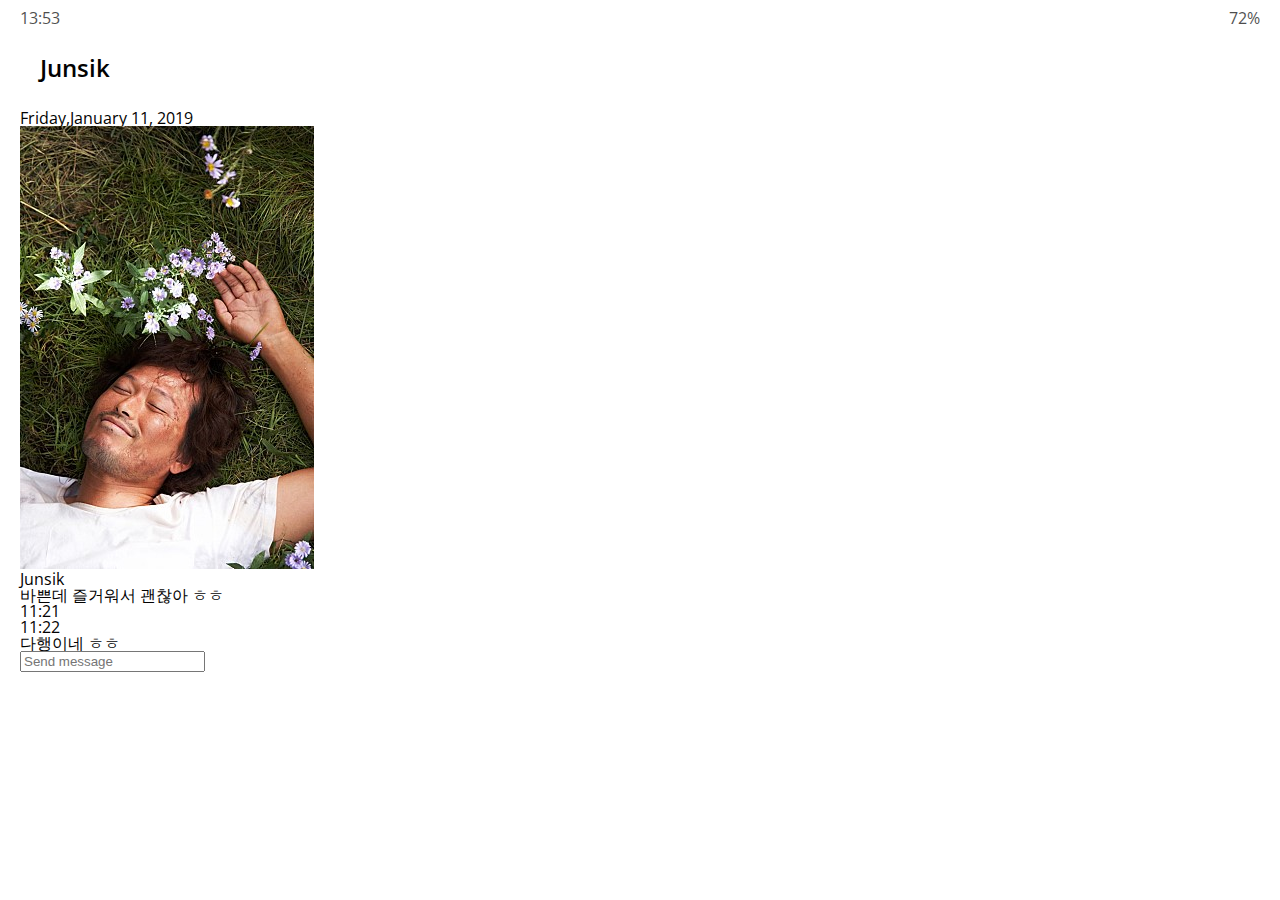
==== chat.html @ a3d22644 "Header" ====
<!DOCTYPE html>
<html lang="en">
  <head>
    <meta charset="UTF-8" />
    <meta name="viewport" content="width=device-width, initial-scale=1.0" />
    <meta http-equiv="X-UA-Compatible" content="ie=edge" />
    <link
      rel="stylesheet"
      href="https://use.fontawesome.com/releases/v5.8.1/css/all.css"
      integrity="sha384-50oBUHEmvpQ+1lW4y57PTFmhCaXp0ML5d60M1M7uH2+nqUivzIebhndOJK28anvf"
      crossorigin="anonymous"
    />
    <link rel="stylesheet" href="css/styles.css" />
    <title>Chat | Kakao Clone</title>
  </head>
  <body>
    <div class="status-bar">
      <div class="status-bar__column">
        <span class="status-bar__clock">13:53</span>
      </div>
      <div class="status-bar__column">
        <i class="fas fa-clock"></i>
        <i class="fas fa-volume-up"></i>
        <i class="fas fa-ban"></i>
        <i class="fas fa-wifi"></i>
        <span class="status-bar__battery-level">72%</span>
        <i class="fas fa-battery-three-quarters"></i>
      </div>
    </div>
    <hearder class="header">
      <div class="header__header-column">
        <a href="index.html" class="header__back-btn">
          <i class="fas fa-arrow-left"></i>
        </a>
        <h1 class="header__title">Junsik</h1>
      </div>
      <div class="header__header-column">
        <span class="header__icon">
          <i class="fas fa-search"></i>
        </span>
        <span class="header__icon">
          <i class="fas fa-bars"></i>
        </span>
      </div>
    </hearder>
    <main class="chat">
      <ul class="chat__messages">
        <span class="timestamp">
          Friday,January 11, 2019
        </span>
        <li class="incoming-message message">
          <img src="images/avatar.jpg" class="g-avatar" />
          <div class="message__content">
            <span class="message__author">Junsik</span>
            <div class="message__bubble">
              바쁜데 즐거워서 괜찮아 ㅎㅎ
            </div>
          </div>
          <span class="message__timestamp">11:21</span>
        </li>
        <li class="incoming-message message">
          <span class="message__timestamp">11:22</span>
          <div class="message__content">
            <div class="message__bubble">
              다행이네 ㅎㅎ
            </div>
          </div>
        </li>
      </ul>
    </main>
    <div class="chat__write">
      <div class="chat__write-column">
        <i class="far fa-plus-square"></i>
      </div>
      <div class="chat__write-column">
        <input
          type="text"
          placeholder="Send message"
          class="chat__write-input"
        />
      </div>
      <div class="chat__write-column">
        <span class="chat__write-icon">
          <i class="far fa-smile-wink"></i>
        </span>
        <span class="chat__write-icon">
          <i class="fas fa-microphone"></i>
        </span>
      </div>
    </div>
  </body>
</html>
---- css/styles.css ----
@import url("https://fonts.googleapis.com/css?family=Open+Sans:400,600");
@import "reset.css";
@import "status-bar.css";
@import "header.css";

body {
  background-color: white;
  padding: 10px 20px;
  color: #020202;
  font-family: "Open Sans", -apple-system, BlinkMacSystemFont, "Segoe UI",
    Roboto, Oxygen, Ubuntu, Cantarell, "Open Sans", "Helvetica Neue", sans-serif;
}

a {
  color: inherit;
}
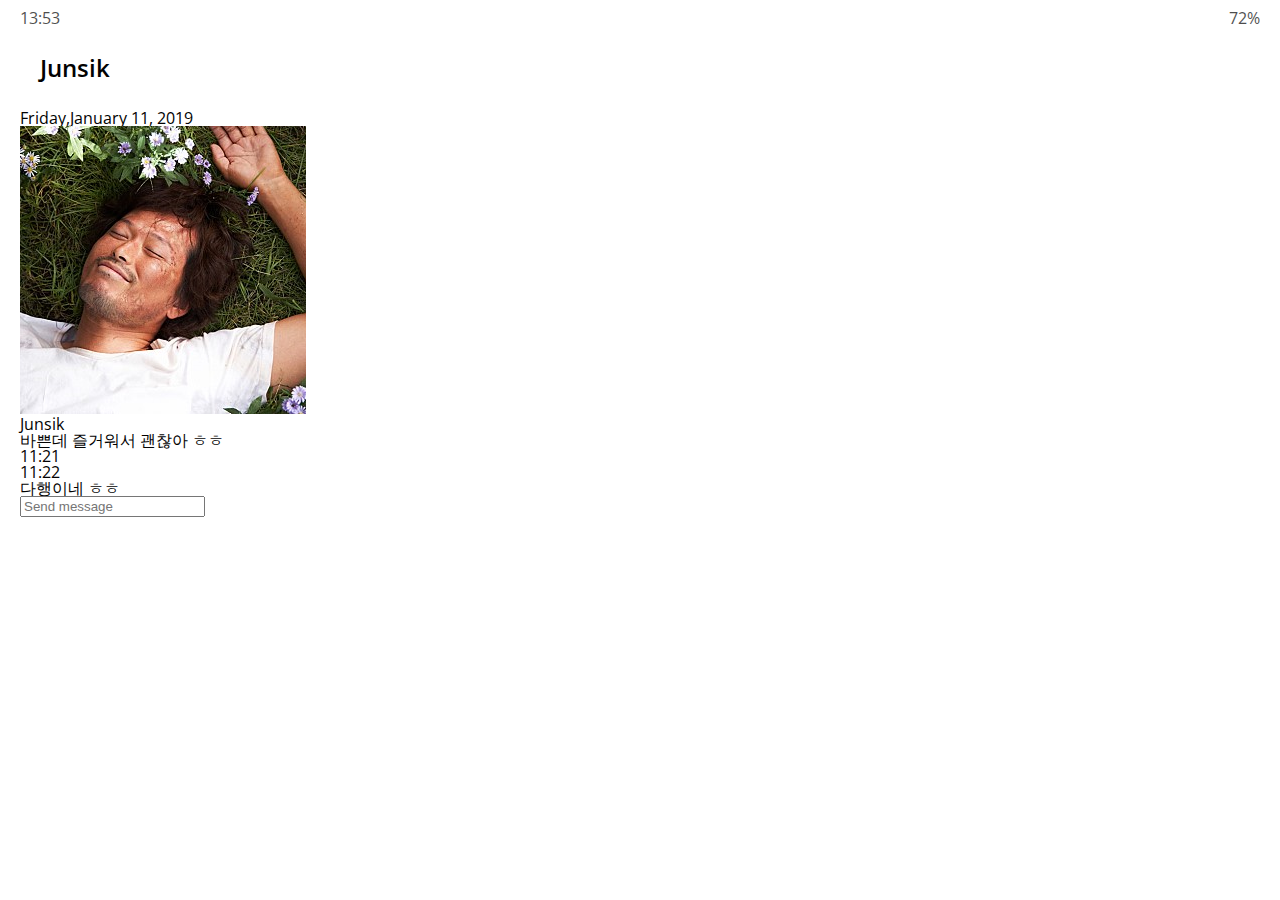
==== commit e7cd1ef9: "Friend Component part Two" ====
--- a/chat.html
+++ b/chat.html
@@ -49,7 +49,7 @@
           Friday,January 11, 2019
         </span>
         <li class="incoming-message message">
-          <img src="images/avatar.jpg" class="g-avatar" />
+          <img src="images/avatar.png" class="message-avatar" />
           <div class="message__content">
             <span class="message__author">Junsik</span>
             <div class="message__bubble">
--- a/css/styles.css
+++ b/css/styles.css
@@ -2,6 +2,8 @@
 @import "reset.css";
 @import "status-bar.css";
 @import "header.css";
+@import "nav-bar.css";
+@import "friend.css";
 
 body {
   background-color: white;
@@ -11,6 +13,11 @@
     Roboto, Oxygen, Ubuntu, Cantarell, "Open Sans", "Helvetica Neue", sans-serif;
 }
 
+* {
+  box-sizing: border-box;
+}
+
 a {
   color: inherit;
+  text-decoration: none;
 }
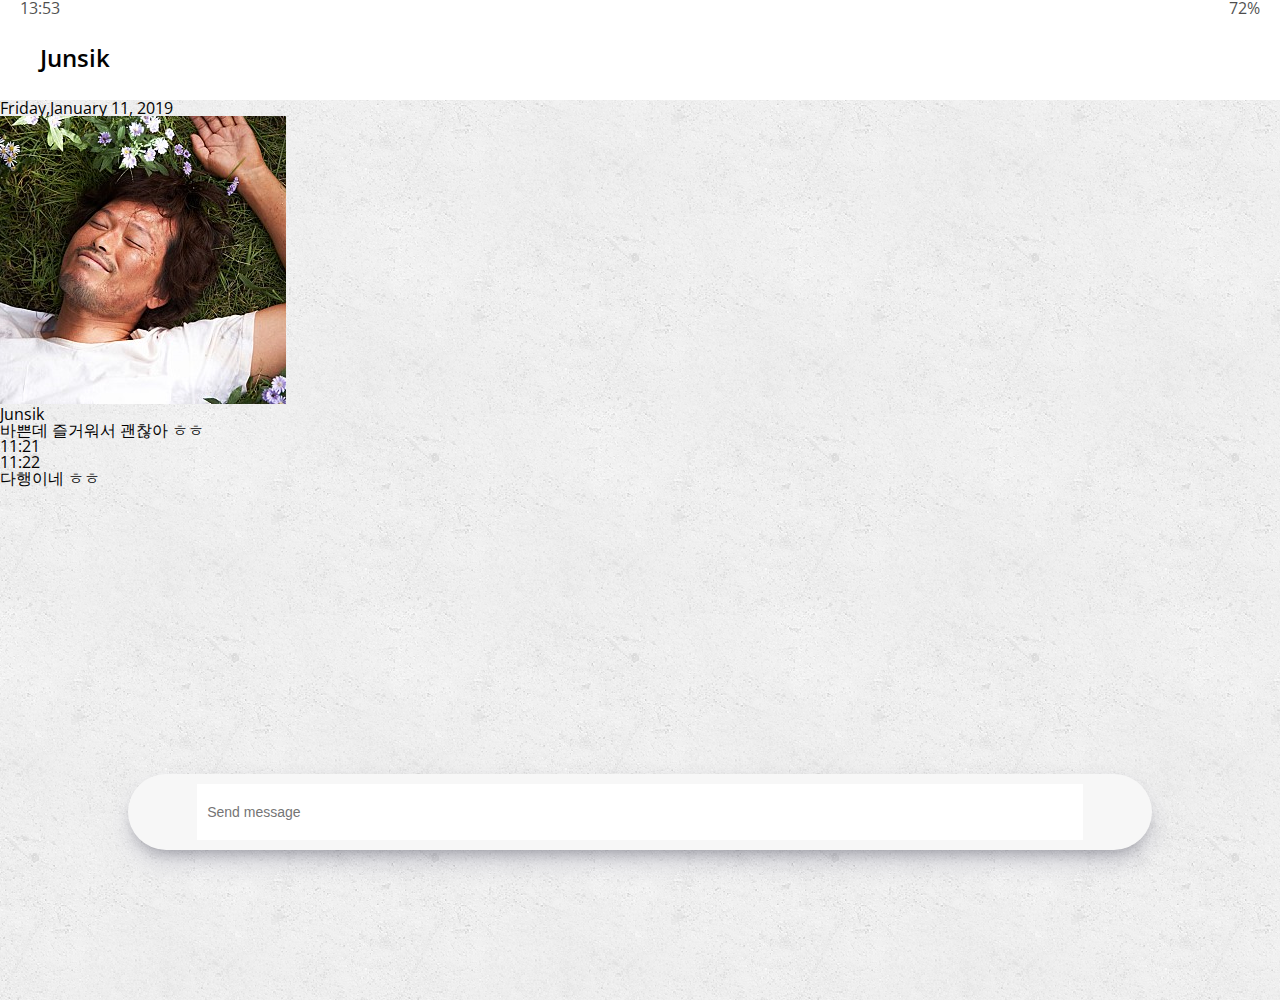
==== commit a7ee5108: "Chat Screen part One" ====
--- a/chat.html
+++ b/chat.html
@@ -13,7 +13,7 @@
     <link rel="stylesheet" href="css/styles.css" />
     <title>Chat | Kakao Clone</title>
   </head>
-  <body>
+  <body class="chat-body">
     <div class="status-bar">
       <div class="status-bar__column">
         <span class="status-bar__clock">13:53</span>
--- a/css/styles.css
+++ b/css/styles.css
@@ -1,9 +1,14 @@
-@import url("https://fonts.googleapis.com/css?family=Open+Sans:400,600");
+@import url("https://fonts.googleapis.com/css?family=Open+Sans:300,400,600");
 @import "reset.css";
 @import "status-bar.css";
 @import "header.css";
 @import "nav-bar.css";
 @import "friend.css";
+@import "friends.css";
+@import "find.css";
+@import "more.css";
+@import "settings.css";
+@import "chat.css";
 
 body {
   background-color: white;
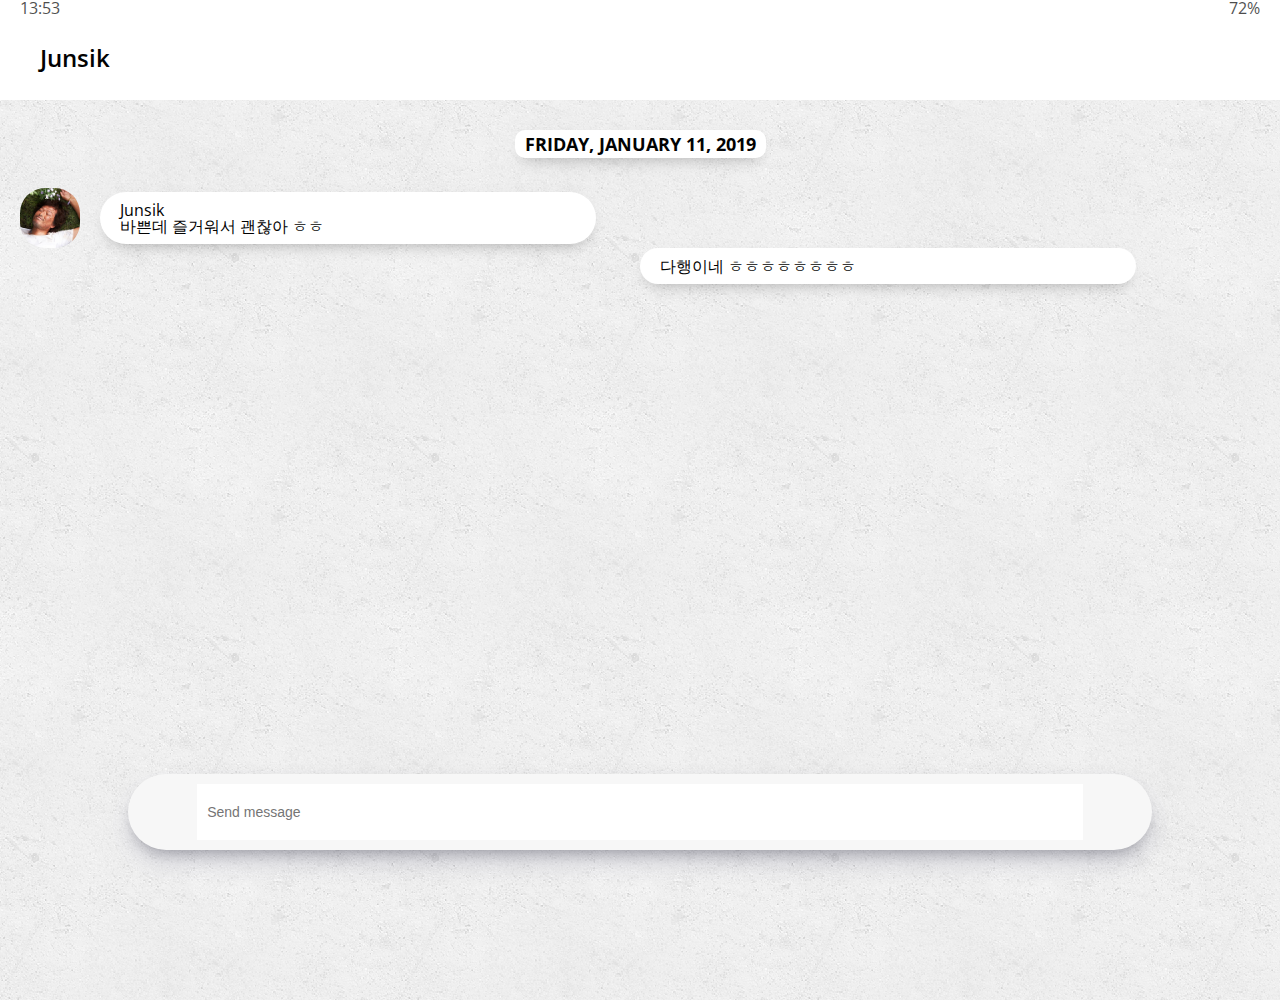
==== commit 6c12ffe0: "Chat Screen part Two" ====
--- a/chat.html
+++ b/chat.html
@@ -43,10 +43,10 @@
         </span>
       </div>
     </hearder>
-    <main class="chat">
+    <main class="chat-screen">
       <ul class="chat__messages">
-        <span class="timestamp">
-          Friday,January 11, 2019
+        <span class="chat__timestamp">
+          Friday, January 11, 2019
         </span>
         <li class="incoming-message message">
           <img src="images/avatar.png" class="message-avatar" />
@@ -56,13 +56,11 @@
               바쁜데 즐거워서 괜찮아 ㅎㅎ
             </div>
           </div>
-          <span class="message__timestamp">11:21</span>
         </li>
-        <li class="incoming-message message">
-          <span class="message__timestamp">11:22</span>
+        <li class="sent-message message">
           <div class="message__content">
             <div class="message__bubble">
-              다행이네 ㅎㅎ
+              다행이네 ㅎㅎㅎㅎㅎㅎㅎㅎ
             </div>
           </div>
         </li>
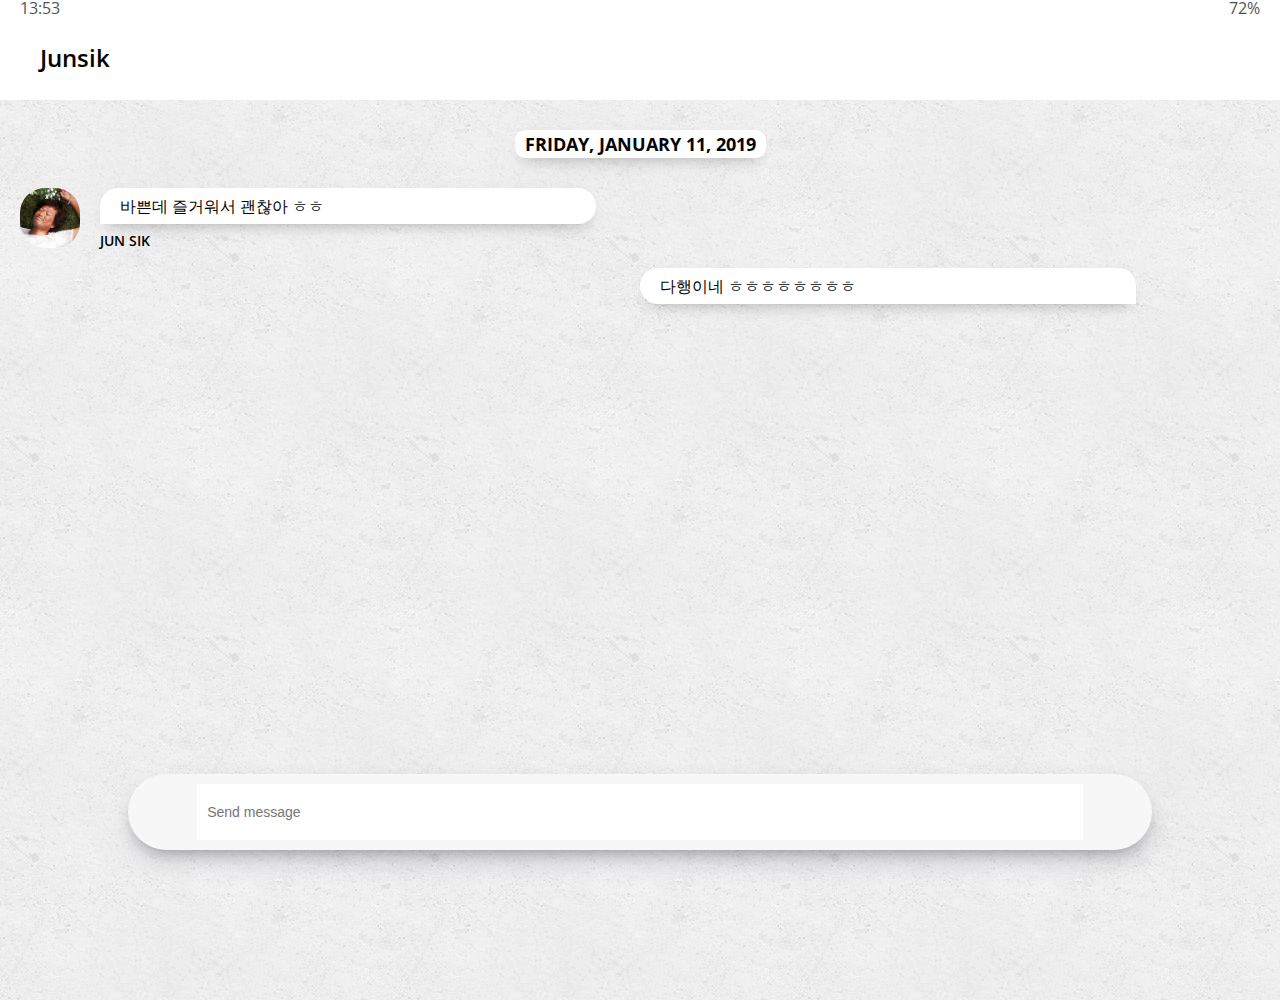
==== commit de65dcf1: "Chat Screen part Three" ====
--- a/chat.html
+++ b/chat.html
@@ -51,10 +51,10 @@
         <li class="incoming-message message">
           <img src="images/avatar.png" class="message-avatar" />
           <div class="message__content">
-            <span class="message__author">Junsik</span>
             <div class="message__bubble">
               바쁜데 즐거워서 괜찮아 ㅎㅎ
             </div>
+            <span class="message__author">JUN SIK</span>
           </div>
         </li>
         <li class="sent-message message">
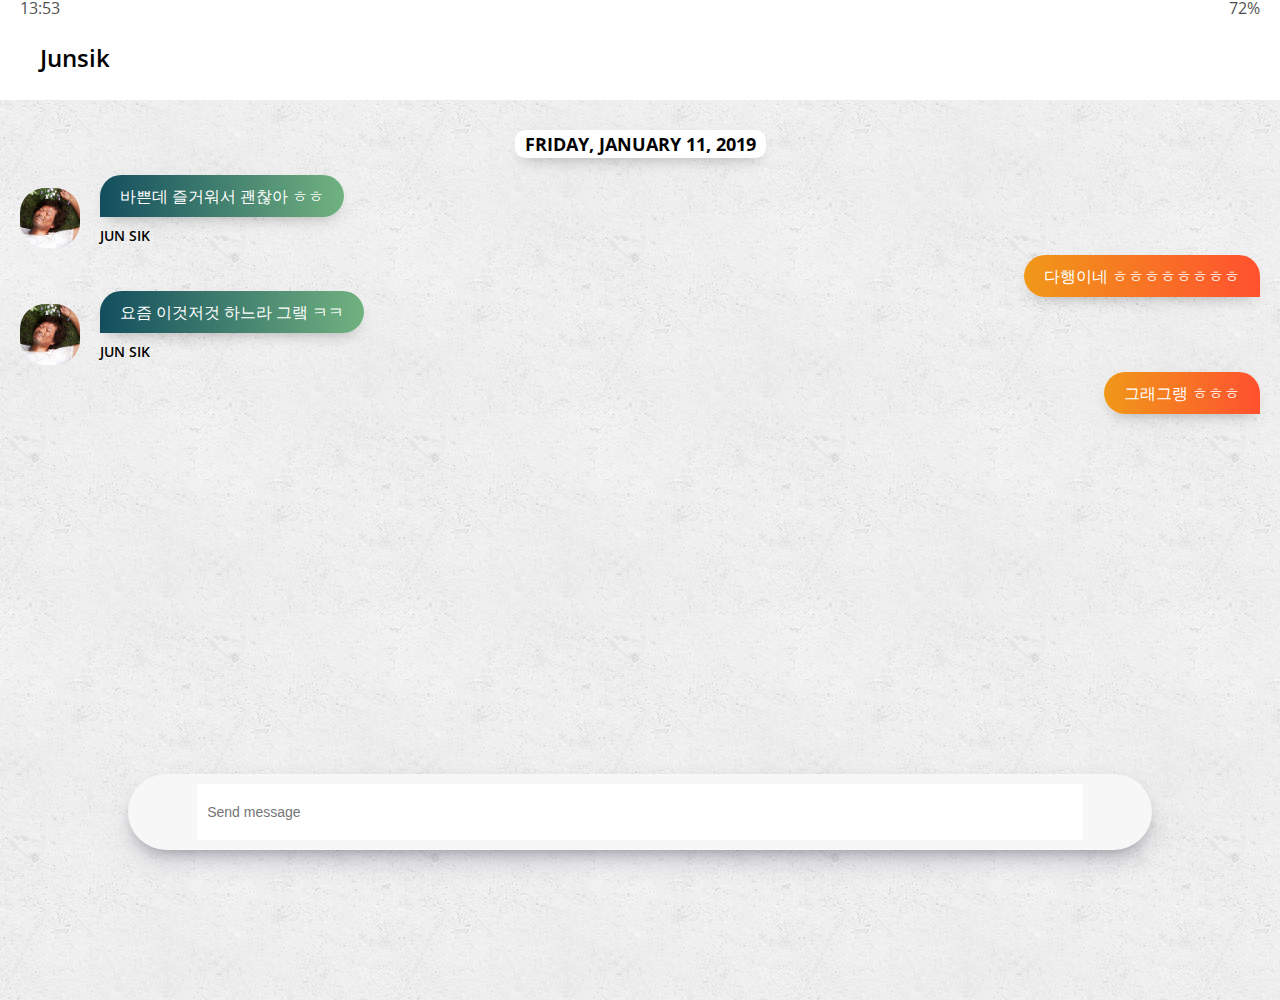
==== commit 7b2760e8: "Chat Screen part Four" ====
--- a/chat.html
+++ b/chat.html
@@ -51,19 +51,35 @@
         <li class="incoming-message message">
           <img src="images/avatar.png" class="message-avatar" />
           <div class="message__content">
-            <div class="message__bubble">
+            <span class="message__bubble">
               바쁜데 즐거워서 괜찮아 ㅎㅎ
-            </div>
+            </span>
             <span class="message__author">JUN SIK</span>
           </div>
         </li>
         <li class="sent-message message">
           <div class="message__content">
-            <div class="message__bubble">
+            <span class="message__bubble">
               다행이네 ㅎㅎㅎㅎㅎㅎㅎㅎ
-            </div>
+            </span>
           </div>
         </li>
+        <li class="incoming-message message">
+            <img src="images/avatar.png" class="message-avatar" />
+            <div class="message__content">
+              <span class="message__bubble">
+                요즘 이것저것 하느라 그랰 ㅋㅋ
+              </span>
+              <span class="message__author">JUN SIK</span>
+            </div>
+          </li>
+          <li class="sent-message message">
+            <div class="message__content">
+              <span class="message__bubble">
+                그래그랭 ㅎㅎㅎ
+              </span>
+            </div>
+          </li>
       </ul>
     </main>
     <div class="chat__write">
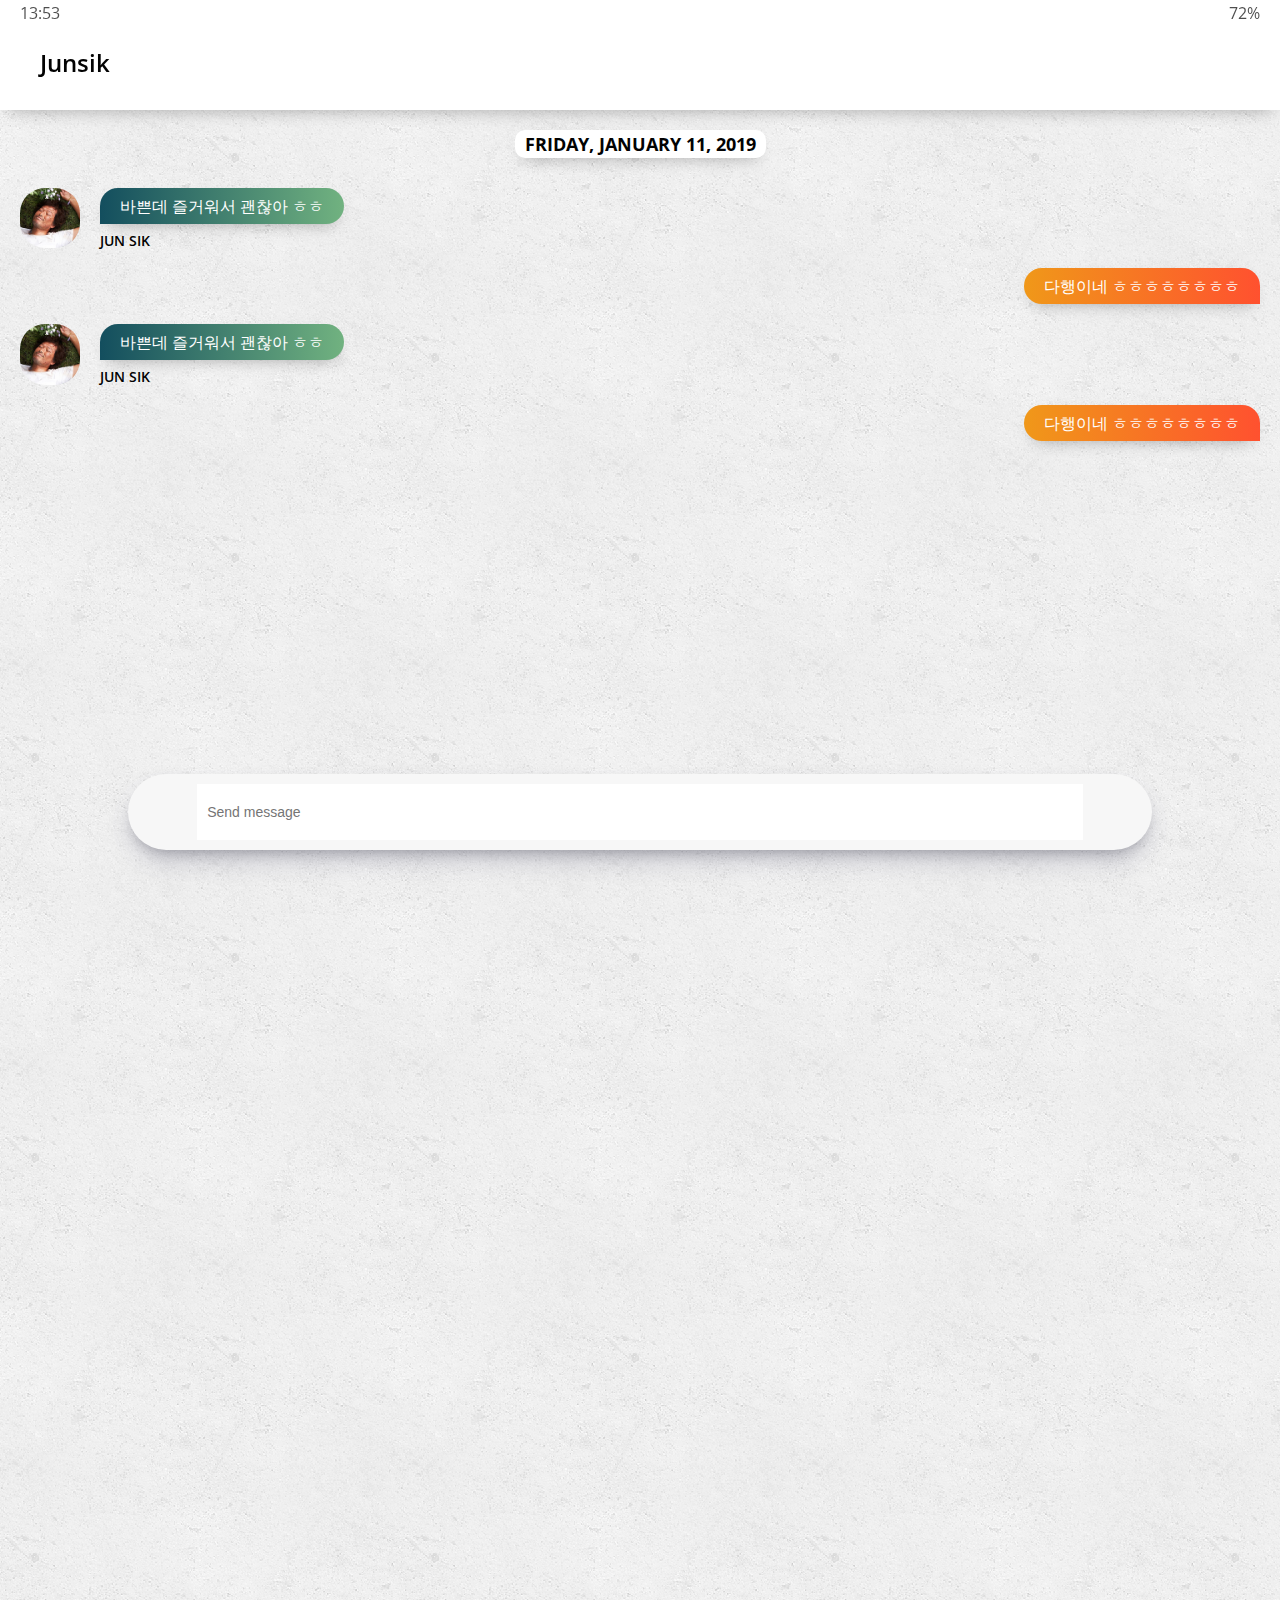
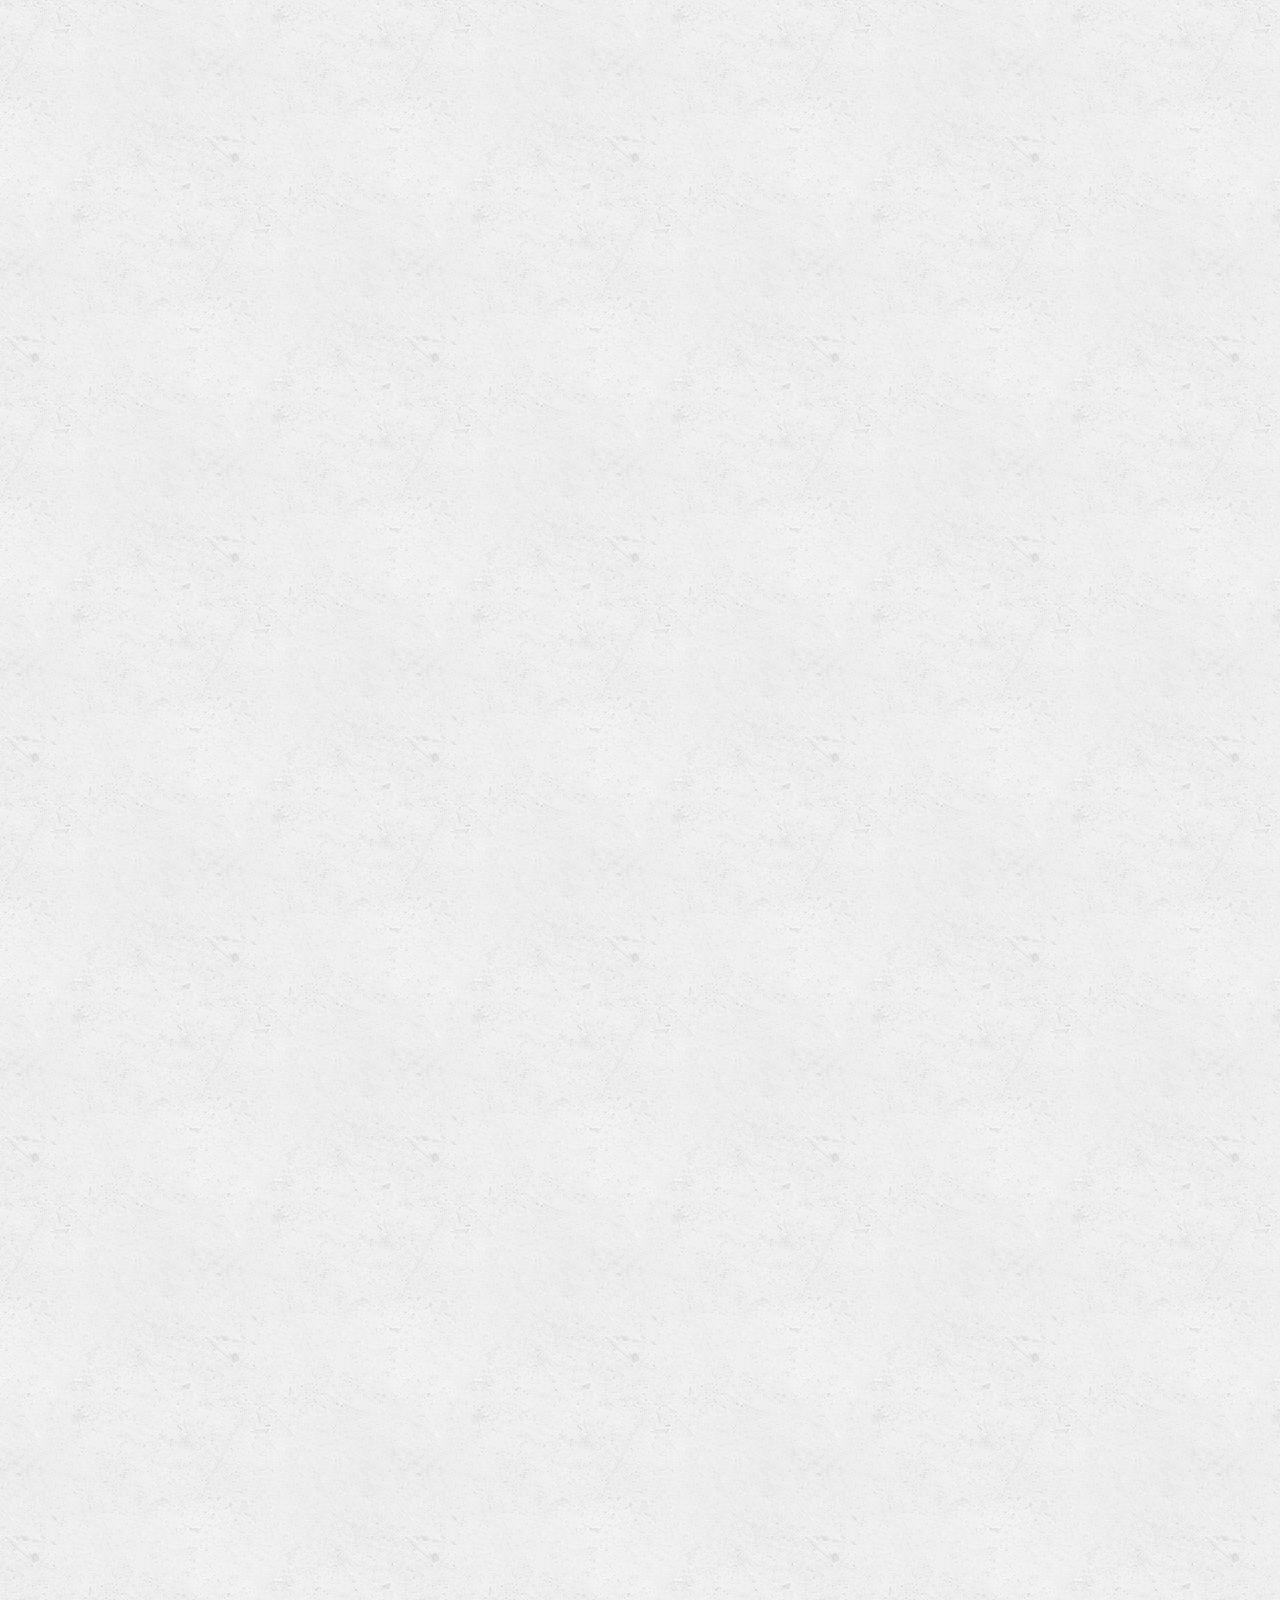
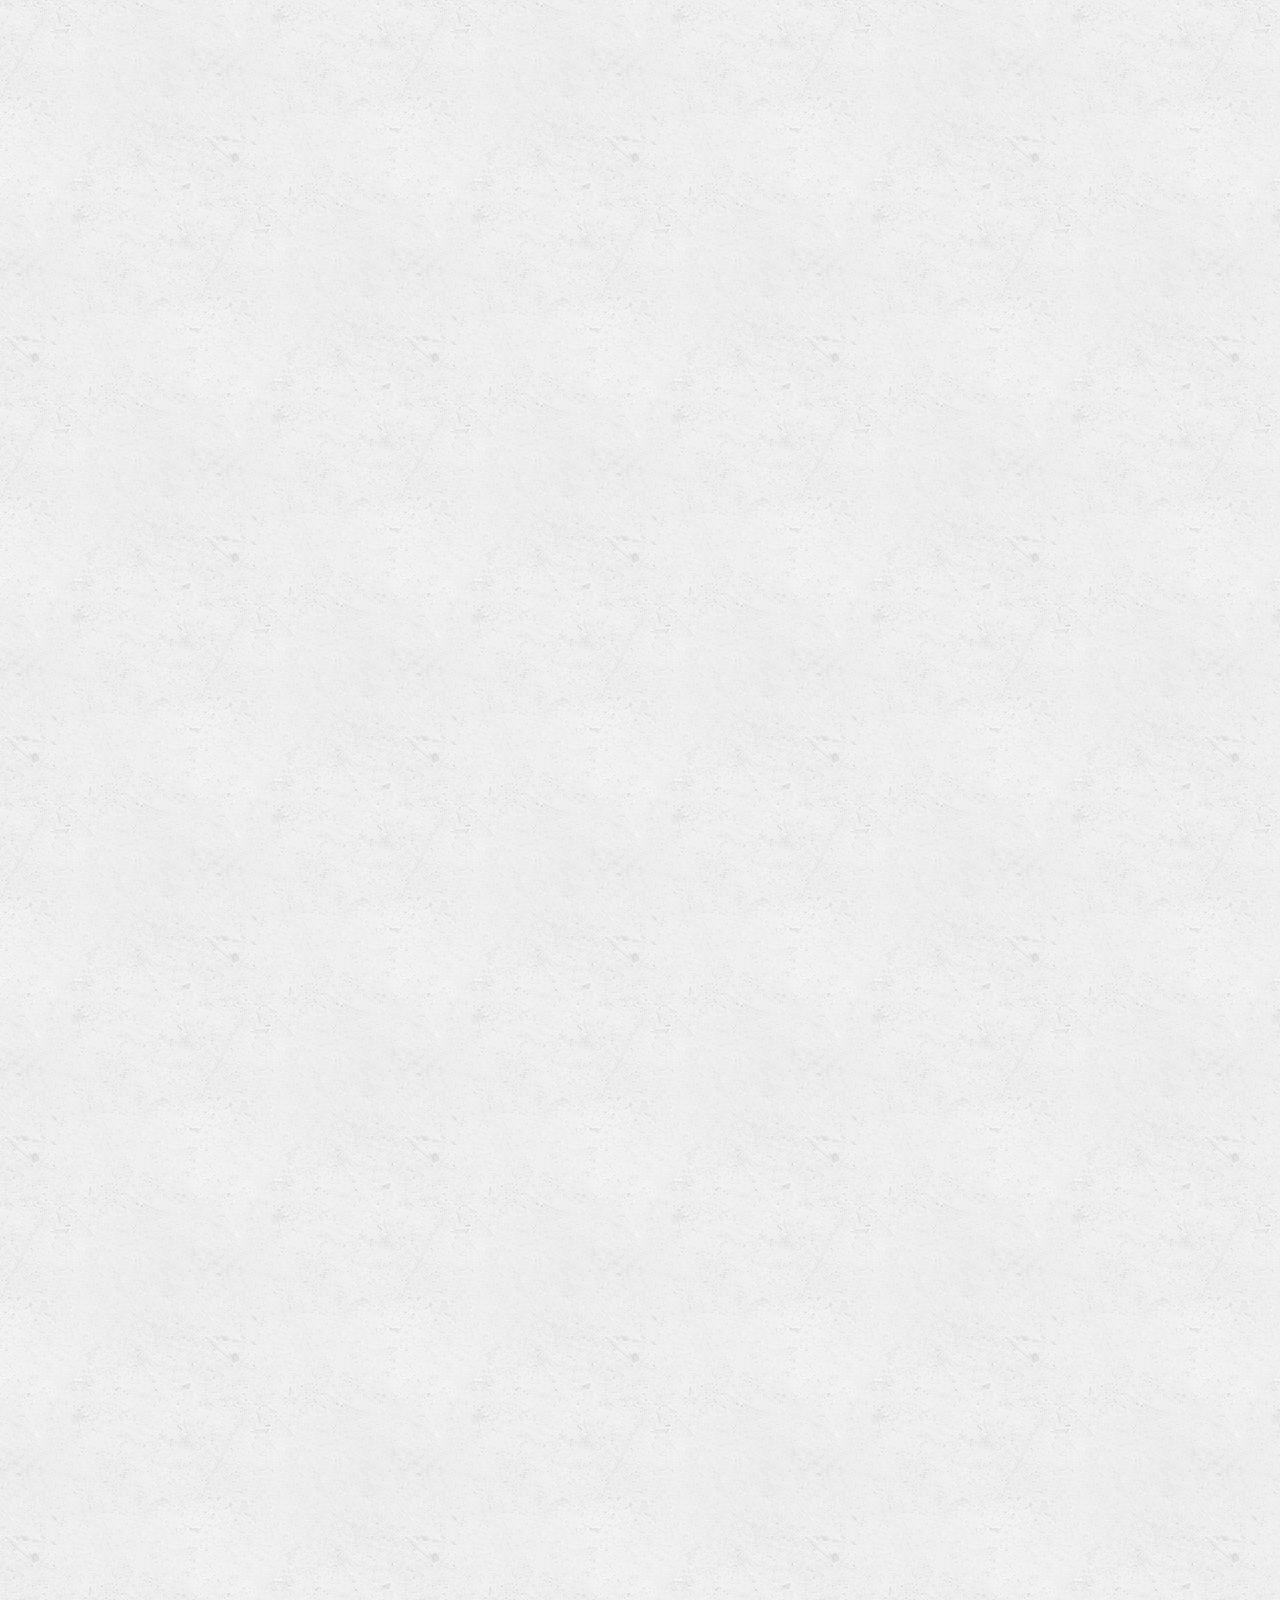
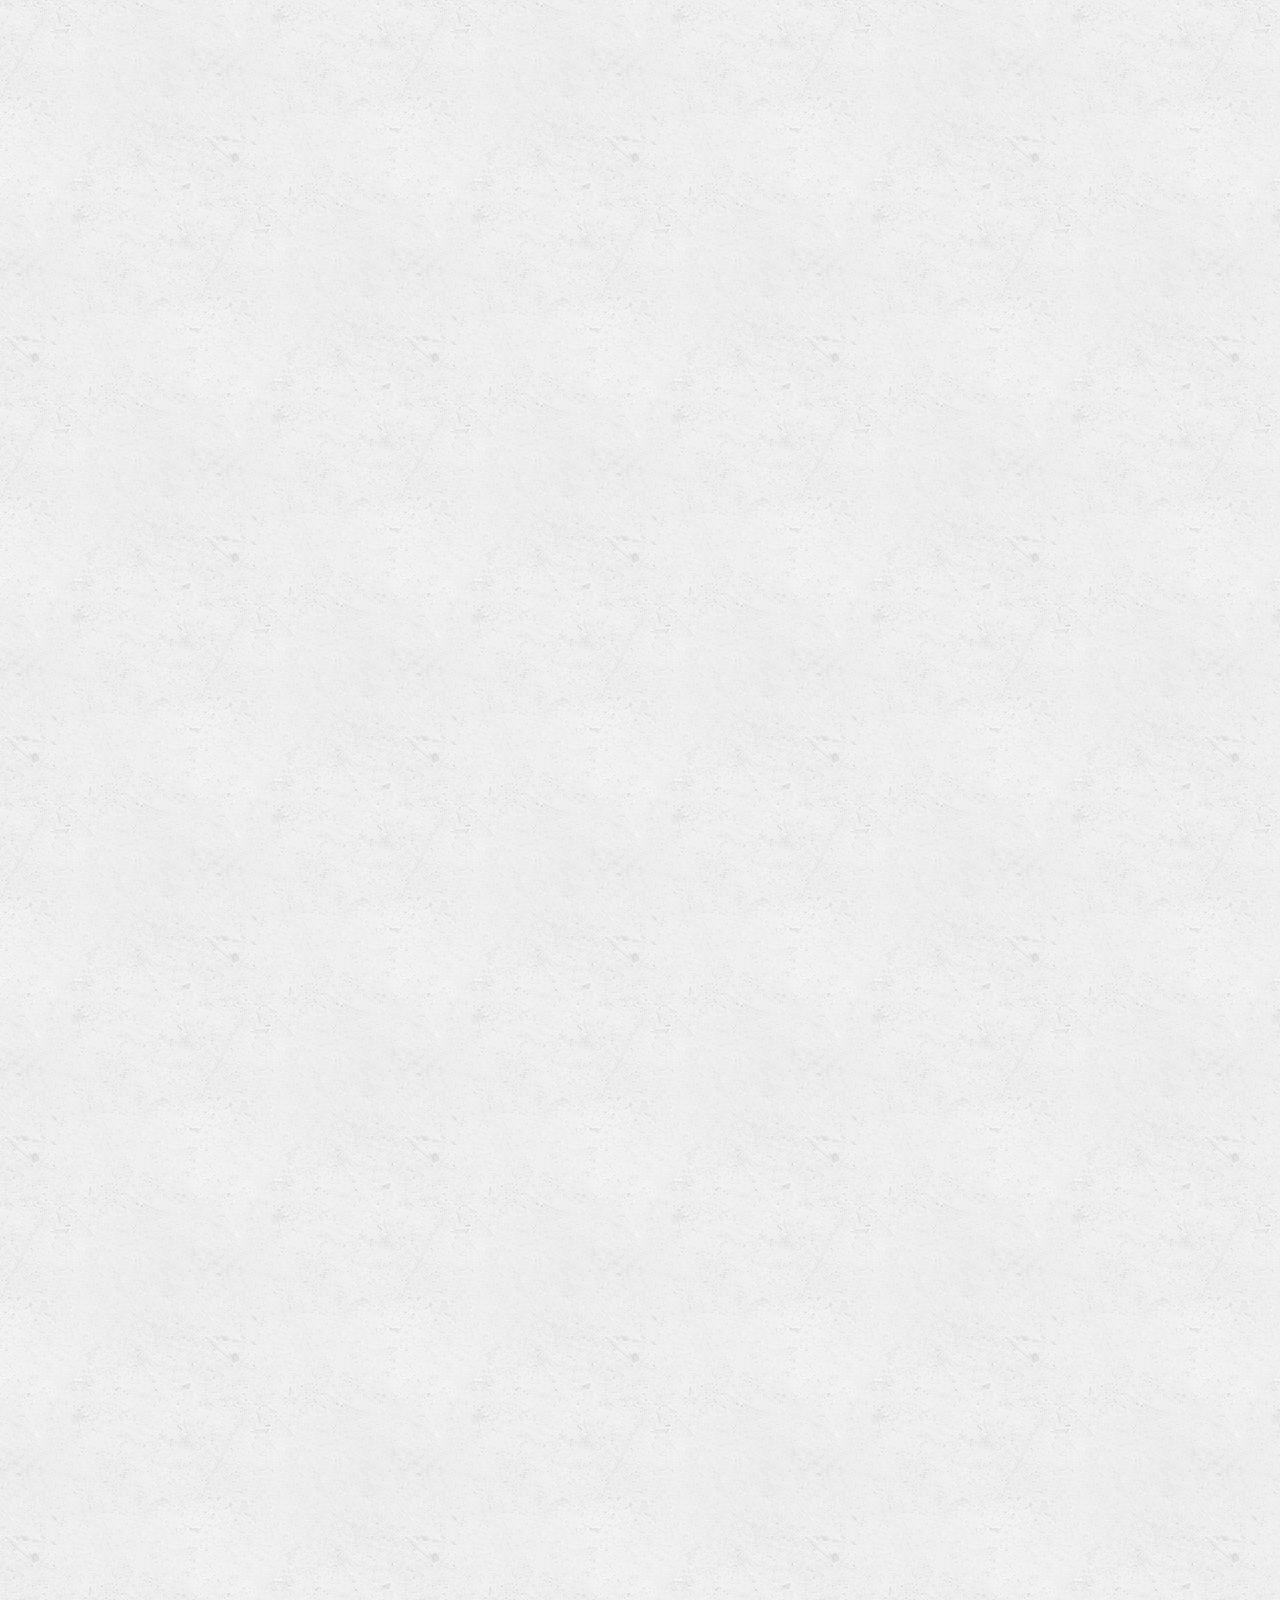
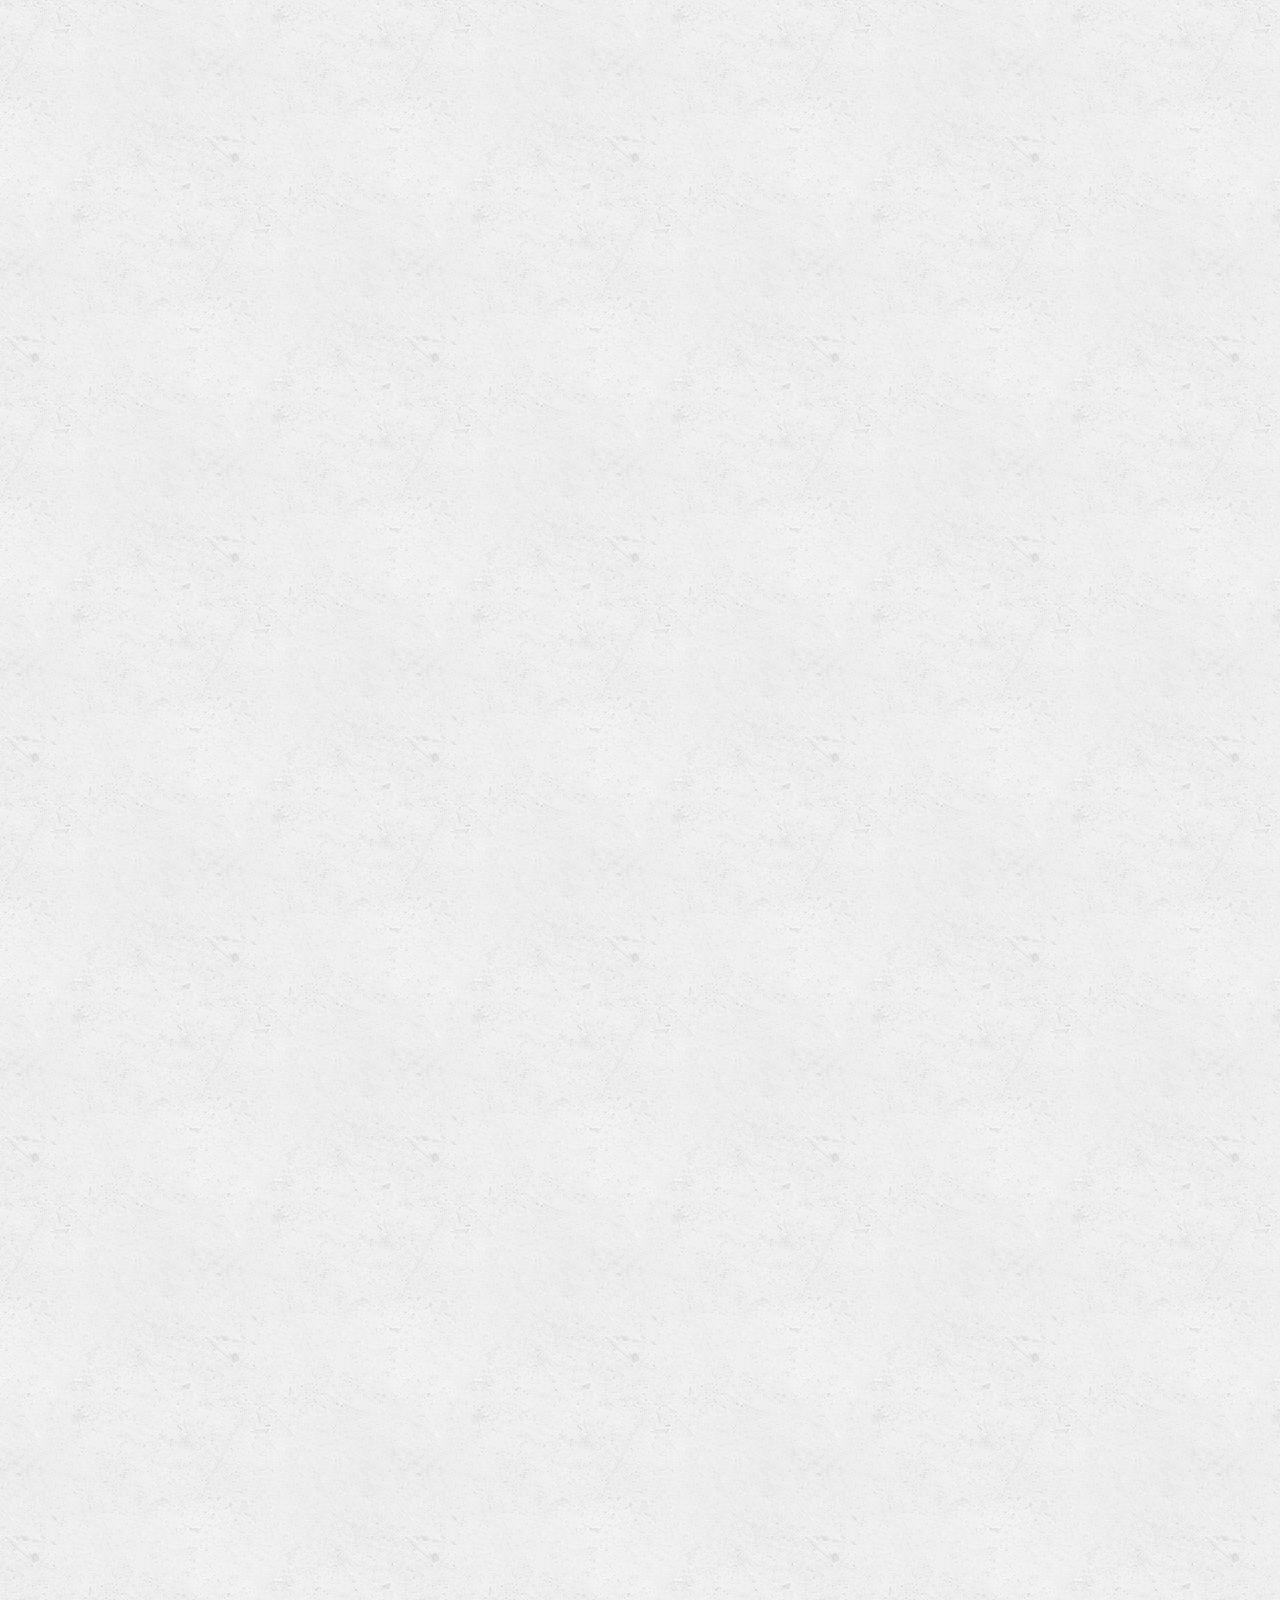
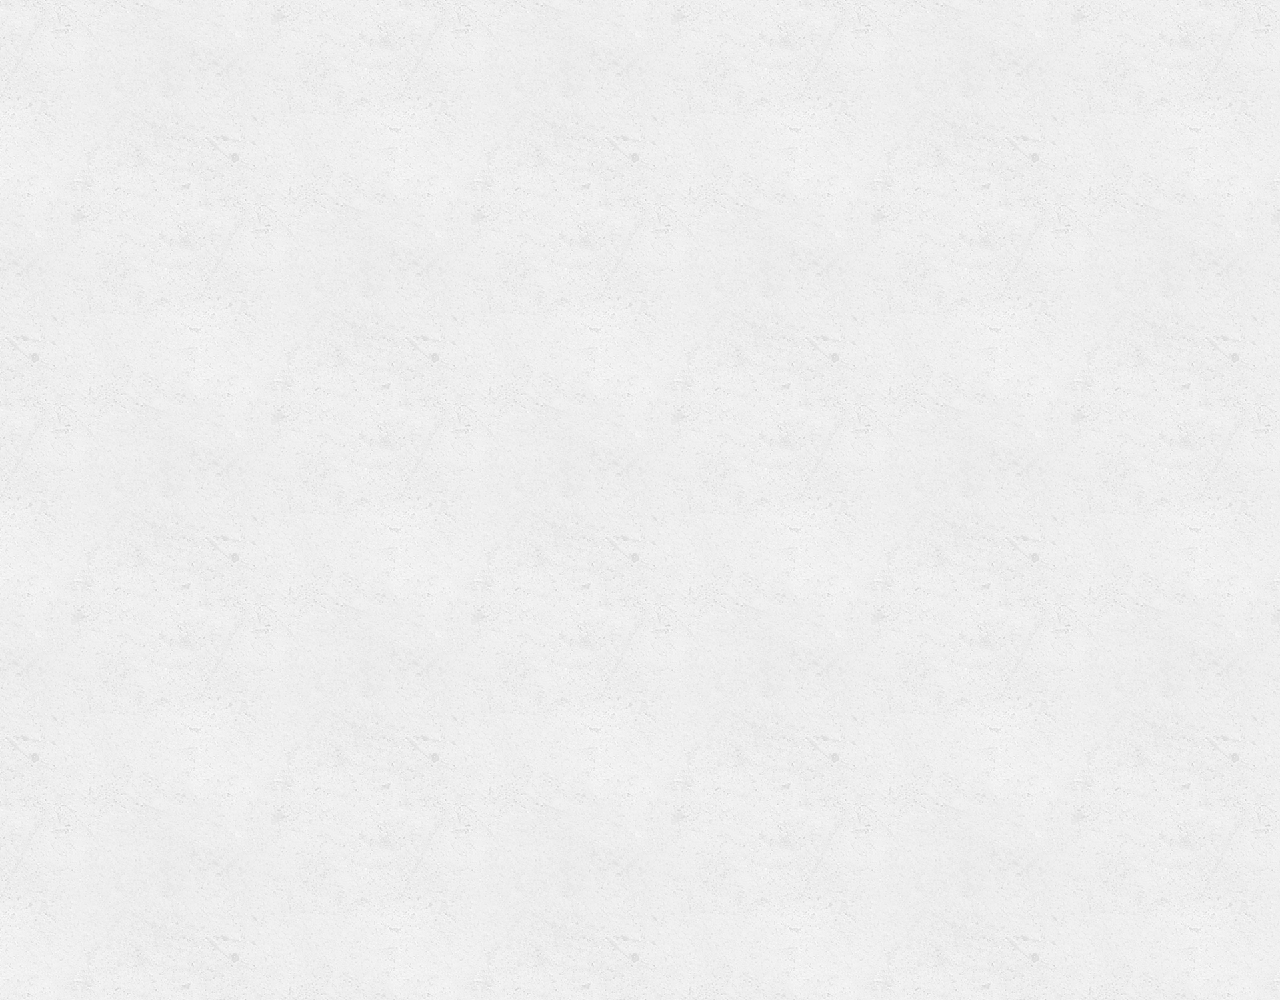
==== commit 1b767cc8: "Fixed Header" ====
--- a/chat.html
+++ b/chat.html
@@ -14,35 +14,37 @@
     <title>Chat | Kakao Clone</title>
   </head>
   <body class="chat-body">
-    <div class="status-bar">
-      <div class="status-bar__column">
-        <span class="status-bar__clock">13:53</span>
+    <div class="header-wrapper">
+      <div class="status-bar">
+        <div class="status-bar__column">
+          <span class="status-bar__clock">13:53</span>
+        </div>
+        <div class="status-bar__column">
+          <i class="fas fa-clock"></i>
+          <i class="fas fa-volume-up"></i>
+          <i class="fas fa-ban"></i>
+          <i class="fas fa-wifi"></i>
+          <span class="status-bar__battery-level">72%</span>
+          <i class="fas fa-battery-three-quarters"></i>
+        </div>
       </div>
-      <div class="status-bar__column">
-        <i class="fas fa-clock"></i>
-        <i class="fas fa-volume-up"></i>
-        <i class="fas fa-ban"></i>
-        <i class="fas fa-wifi"></i>
-        <span class="status-bar__battery-level">72%</span>
-        <i class="fas fa-battery-three-quarters"></i>
-      </div>
+      <hearder class="header">
+        <div class="header__header-column">
+          <a href="index.html" class="header__back-btn">
+            <i class="fas fa-arrow-left"></i>
+          </a>
+          <h1 class="header__title">Junsik</h1>
+        </div>
+        <div class="header__header-column">
+          <span class="header__icon">
+            <i class="fas fa-search"></i>
+          </span>
+          <span class="header__icon">
+            <i class="fas fa-bars"></i>
+          </span>
+        </div>
+      </hearder>
     </div>
-    <hearder class="header">
-      <div class="header__header-column">
-        <a href="index.html" class="header__back-btn">
-          <i class="fas fa-arrow-left"></i>
-        </a>
-        <h1 class="header__title">Junsik</h1>
-      </div>
-      <div class="header__header-column">
-        <span class="header__icon">
-          <i class="fas fa-search"></i>
-        </span>
-        <span class="header__icon">
-          <i class="fas fa-bars"></i>
-        </span>
-      </div>
-    </hearder>
     <main class="chat-screen">
       <ul class="chat__messages">
         <span class="chat__timestamp">
@@ -65,21 +67,21 @@
           </div>
         </li>
         <li class="incoming-message message">
-            <img src="images/avatar.png" class="message-avatar" />
-            <div class="message__content">
-              <span class="message__bubble">
-                요즘 이것저것 하느라 그랰 ㅋㅋ
-              </span>
-              <span class="message__author">JUN SIK</span>
-            </div>
-          </li>
-          <li class="sent-message message">
-            <div class="message__content">
-              <span class="message__bubble">
-                그래그랭 ㅎㅎㅎ
-              </span>
-            </div>
-          </li>
+          <img src="images/avatar.png" class="message-avatar" />
+          <div class="message__content">
+            <span class="message__bubble">
+              바쁜데 즐거워서 괜찮아 ㅎㅎ
+            </span>
+            <span class="message__author">JUN SIK</span>
+          </div>
+        </li>
+        <li class="sent-message message">
+          <div class="message__content">
+            <span class="message__bubble">
+              다행이네 ㅎㅎㅎㅎㅎㅎㅎㅎ
+            </span>
+          </div>
+        </li>
       </ul>
     </main>
     <div class="chat__write">
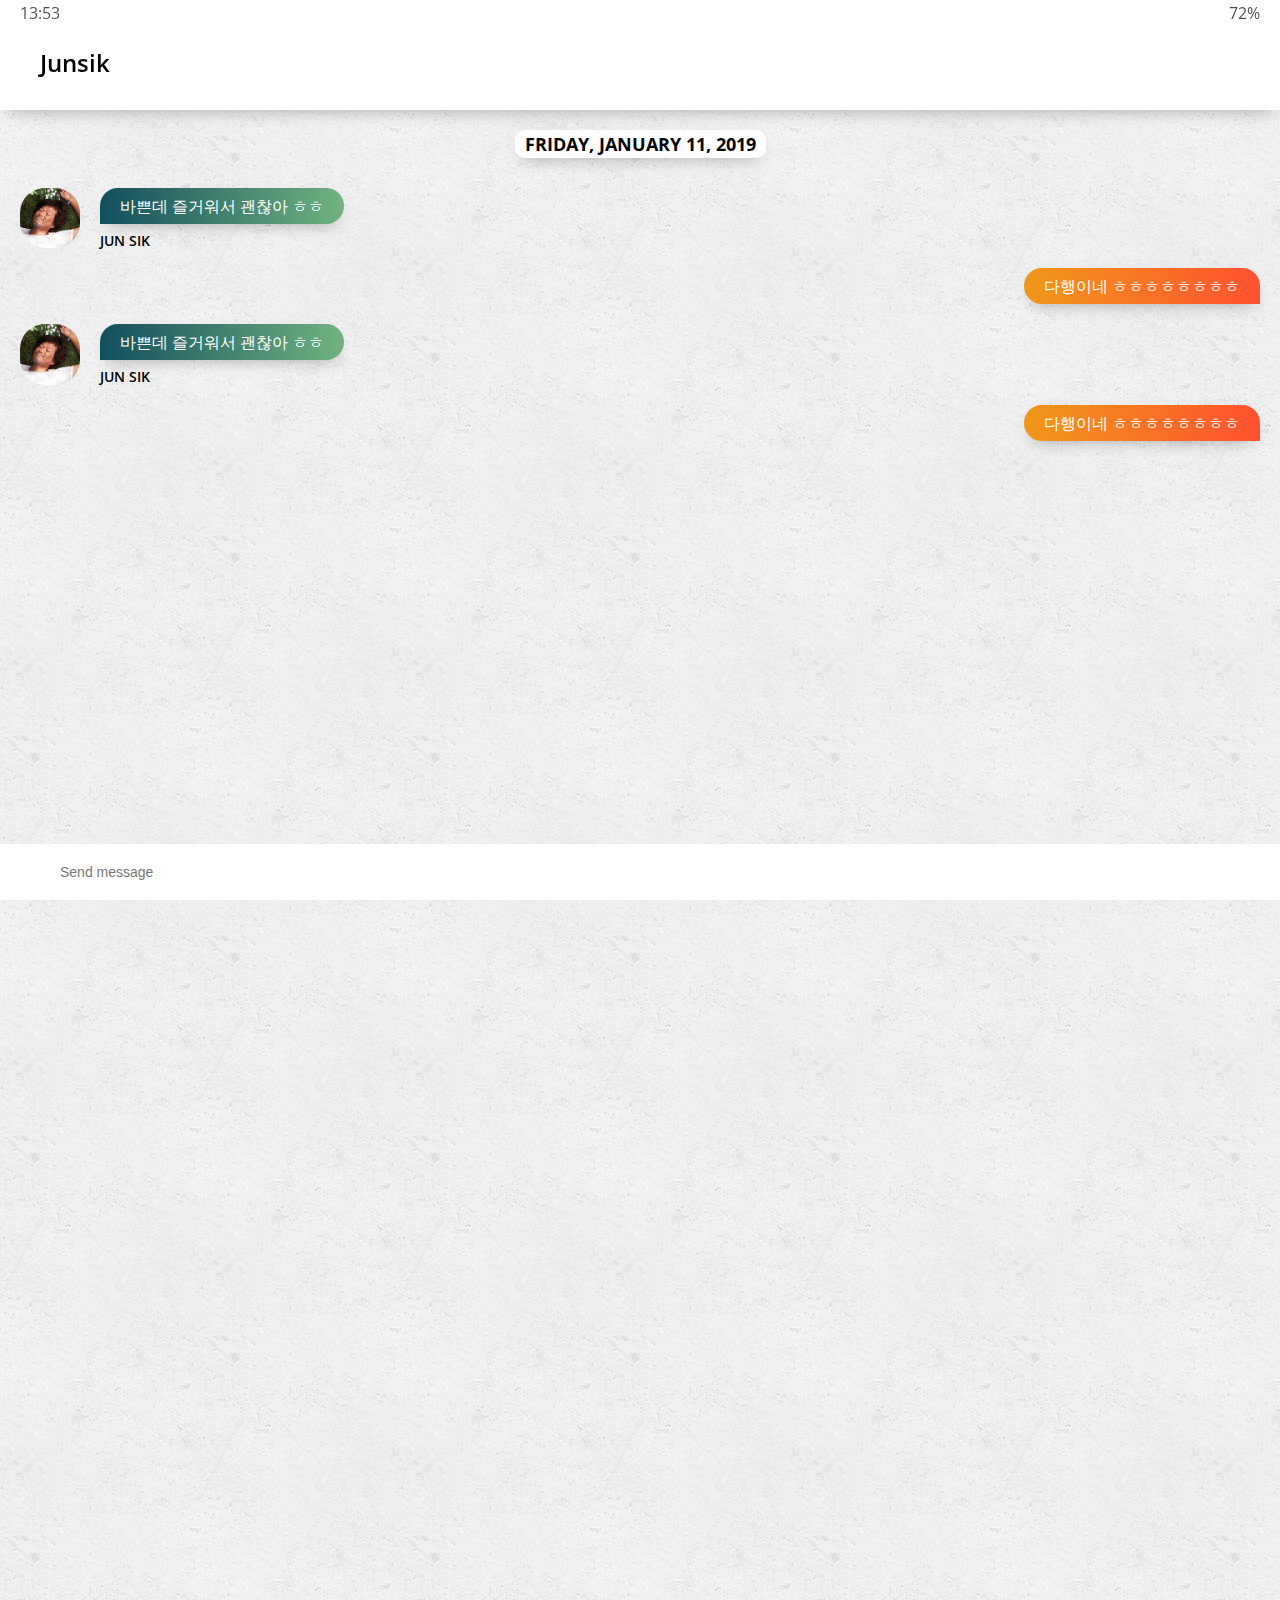
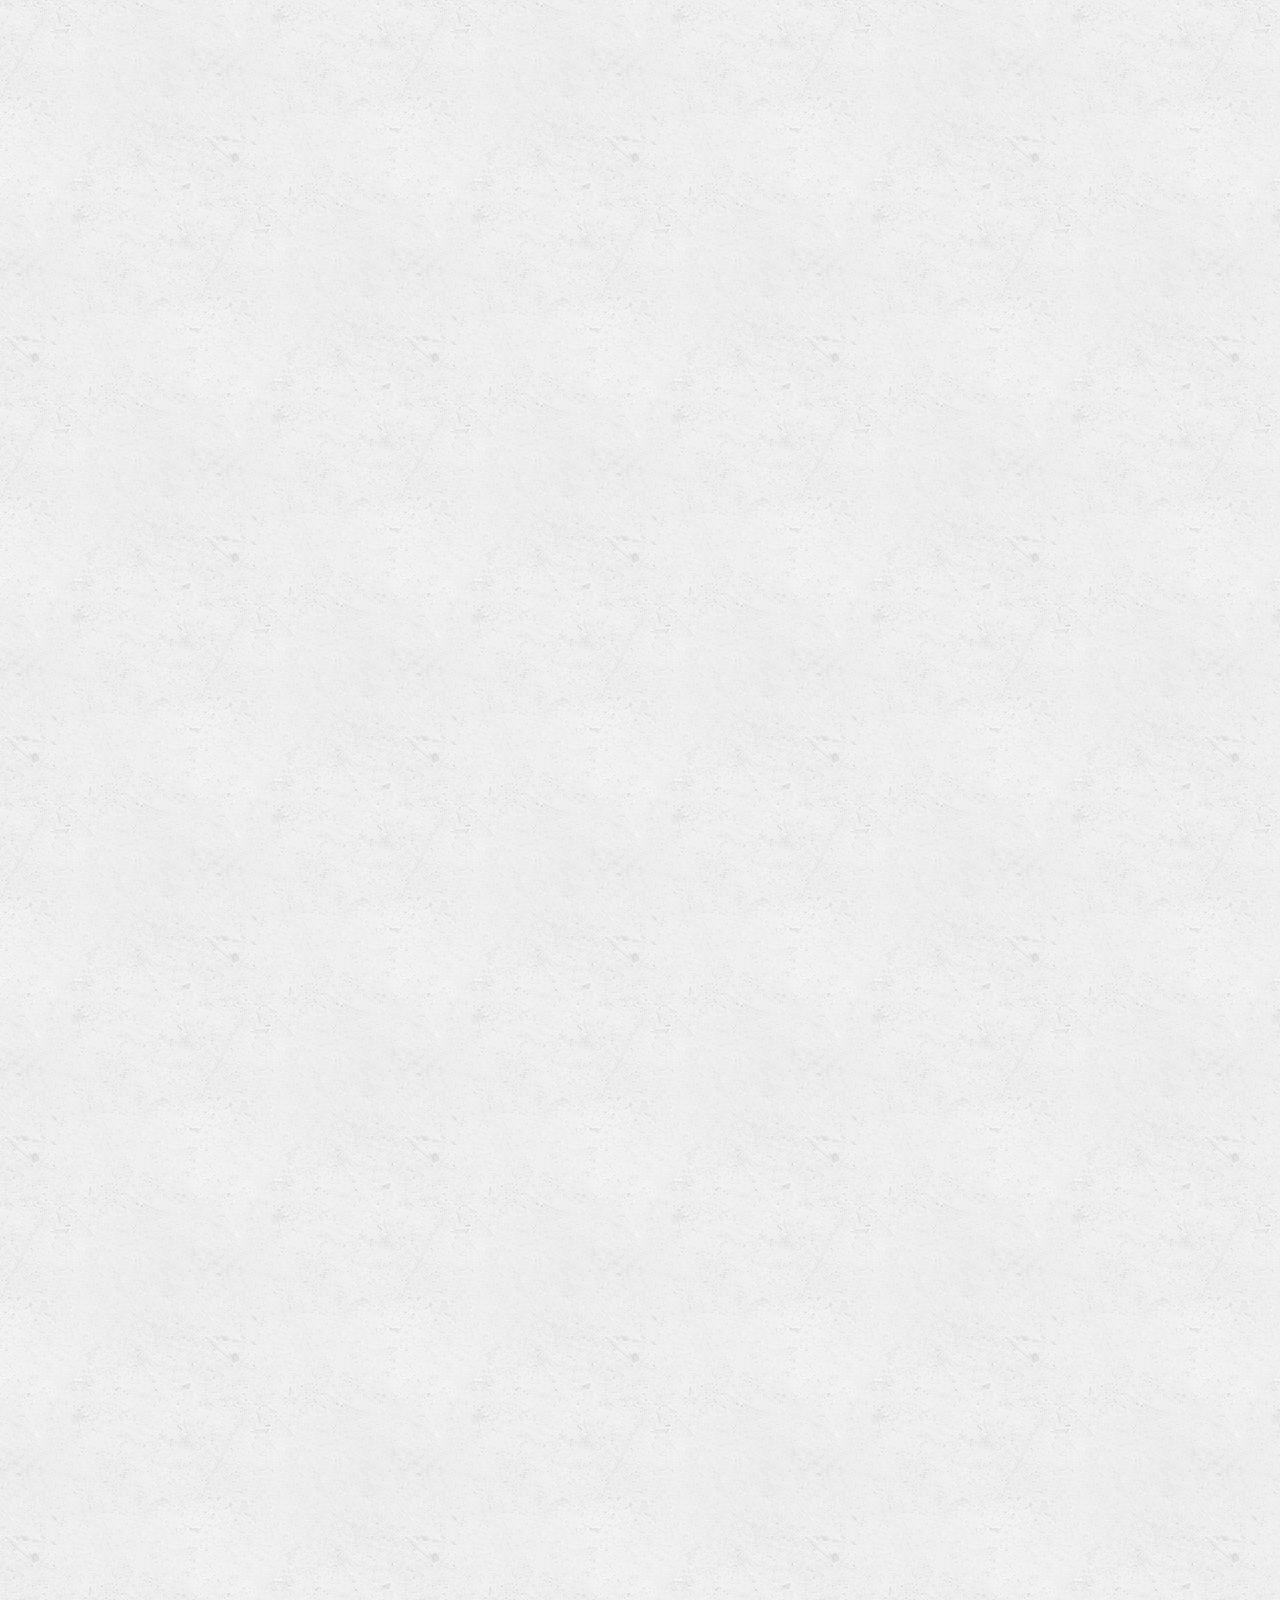
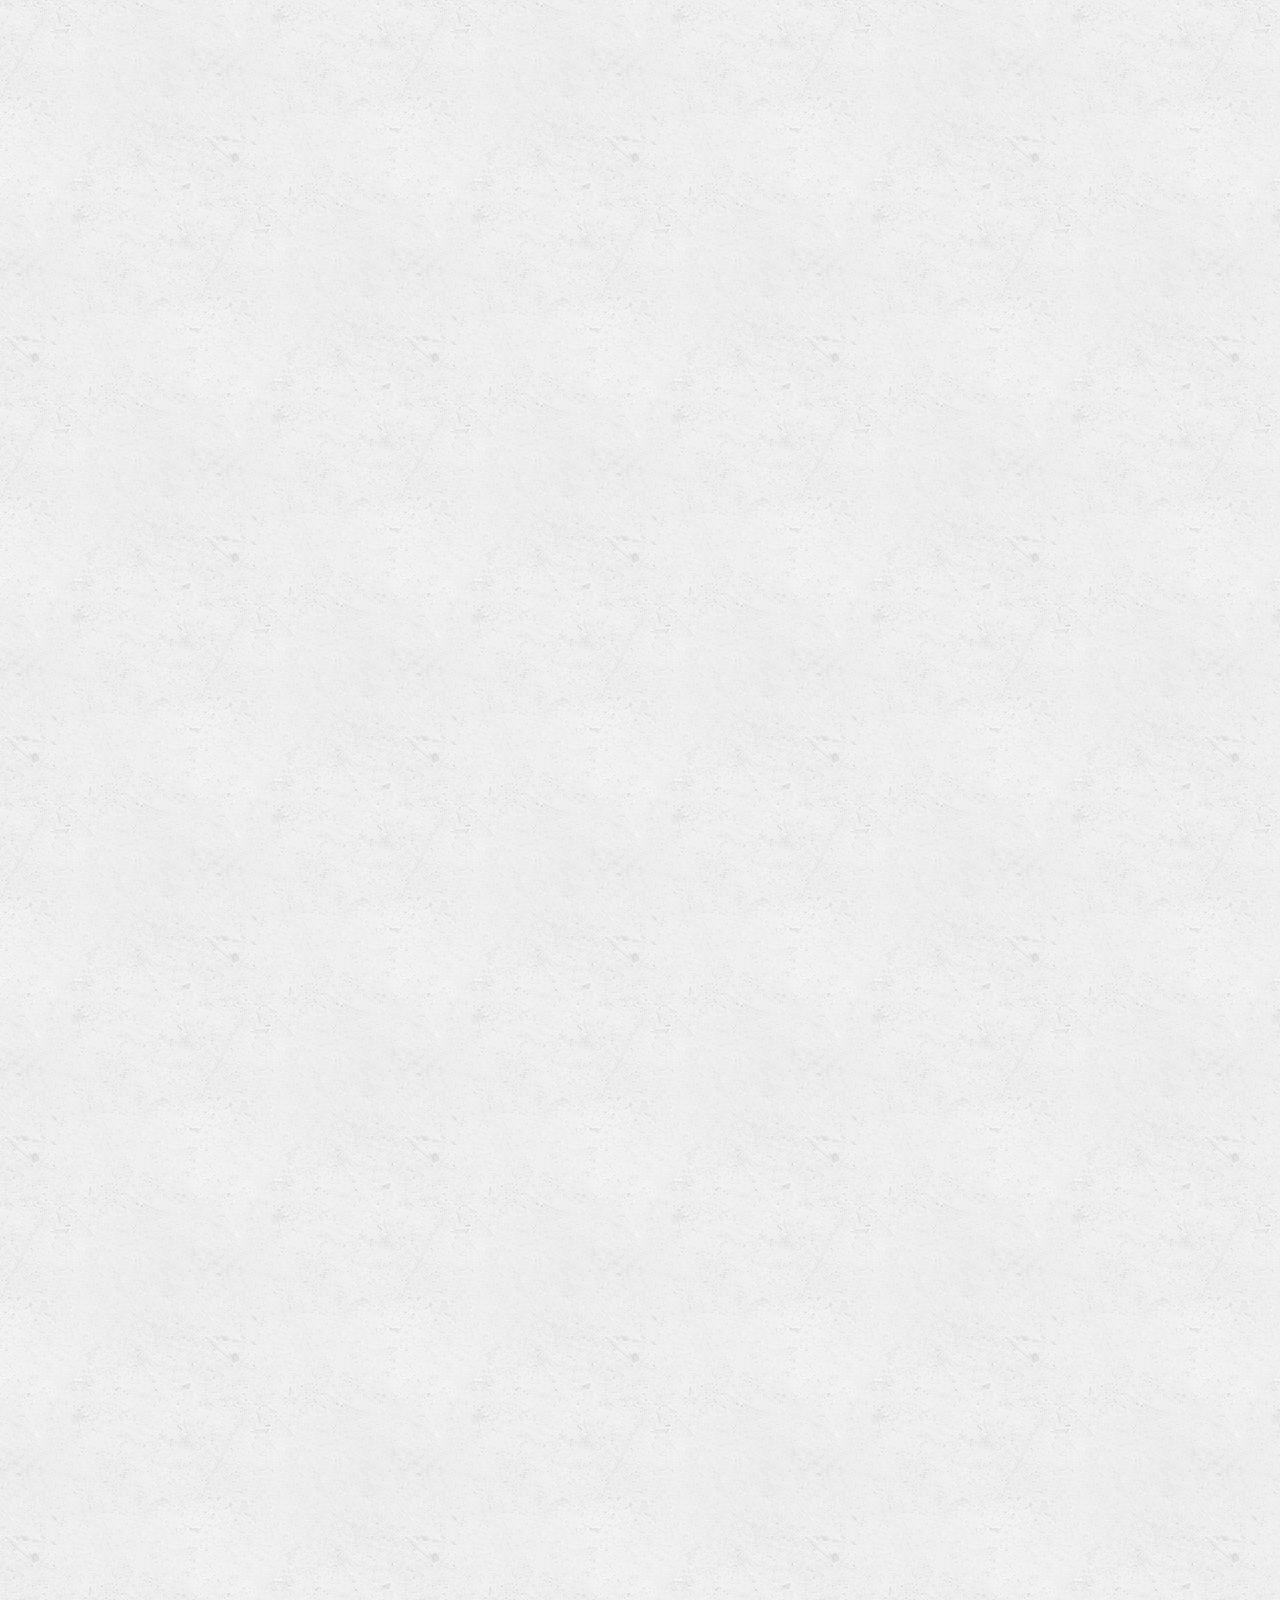
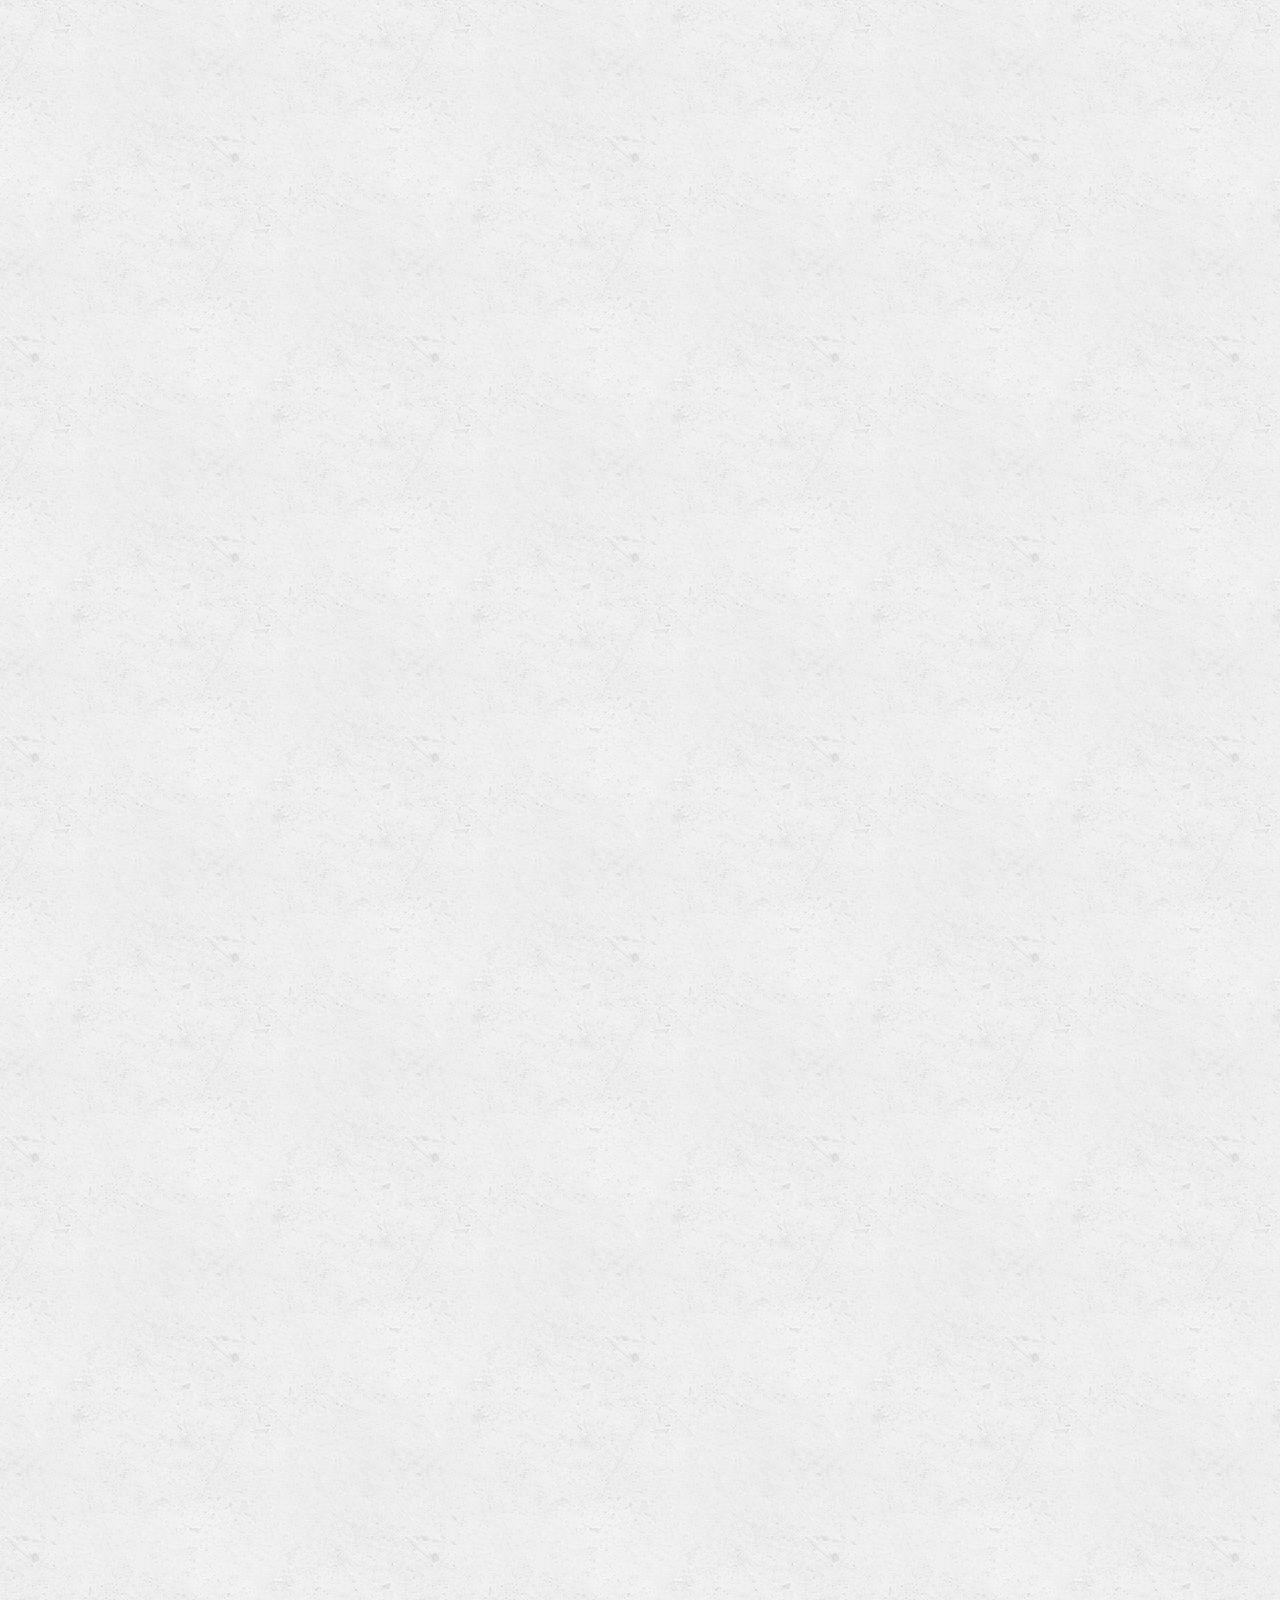
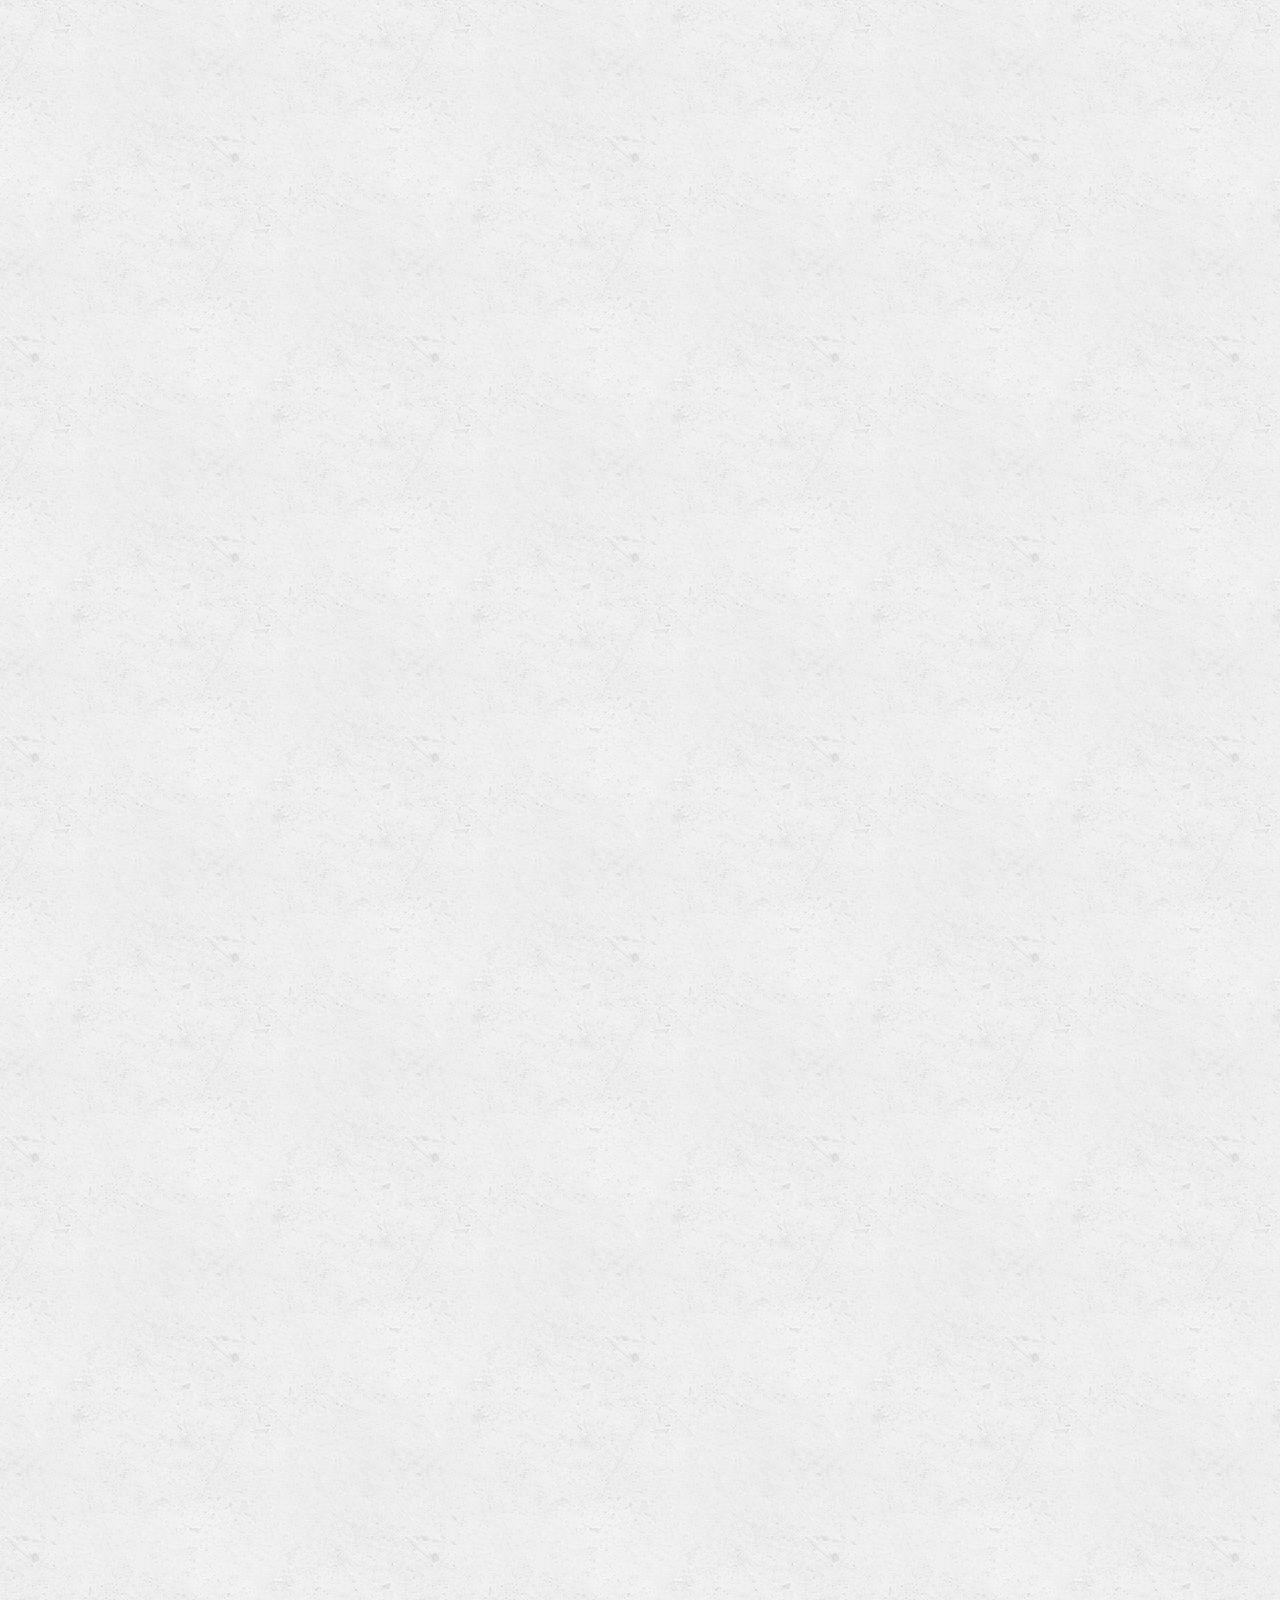
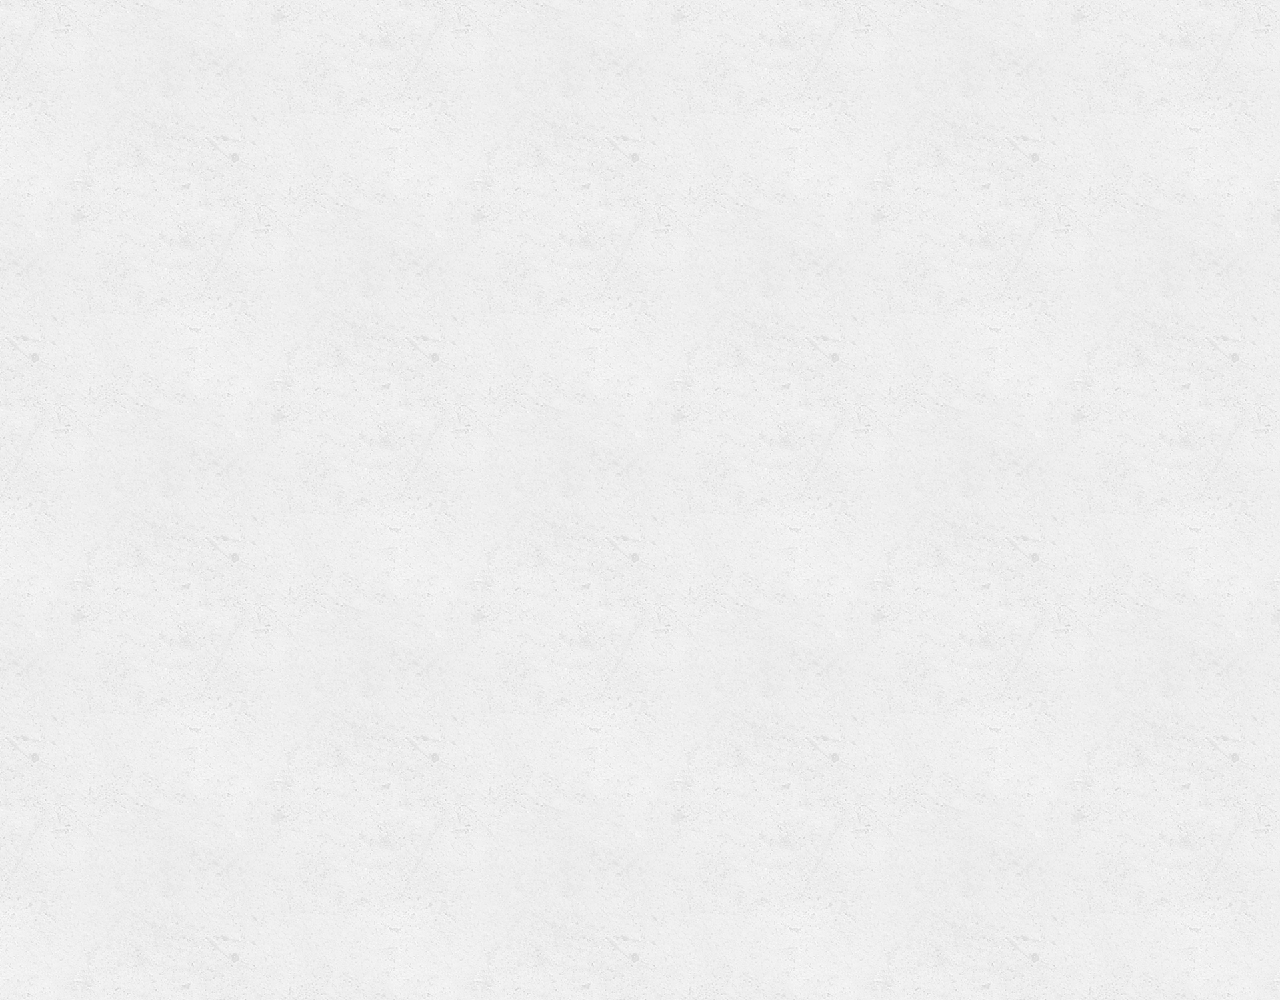
==== commit 8d1c2776: "Chat Animation" ====
--- a/chat.html
+++ b/chat.html
@@ -84,18 +84,18 @@
         </li>
       </ul>
     </main>
-    <div class="chat__write">
-      <div class="chat__write-column">
+    <div class="chat__write-container">
+      <input
+        class="chat__write"
+        type="text"
+        placeholder="Send message"
+        class="chat__write-input"
+      />
+      <div class="chat__icon-left chat__icon">
         <i class="far fa-plus-square"></i>
       </div>
-      <div class="chat__write-column">
-        <input
-          type="text"
-          placeholder="Send message"
-          class="chat__write-input"
-        />
-      </div>
-      <div class="chat__write-column">
+
+      <div class="chat__icon-right chat__icon">
         <span class="chat__write-icon">
           <i class="far fa-smile-wink"></i>
         </span>
